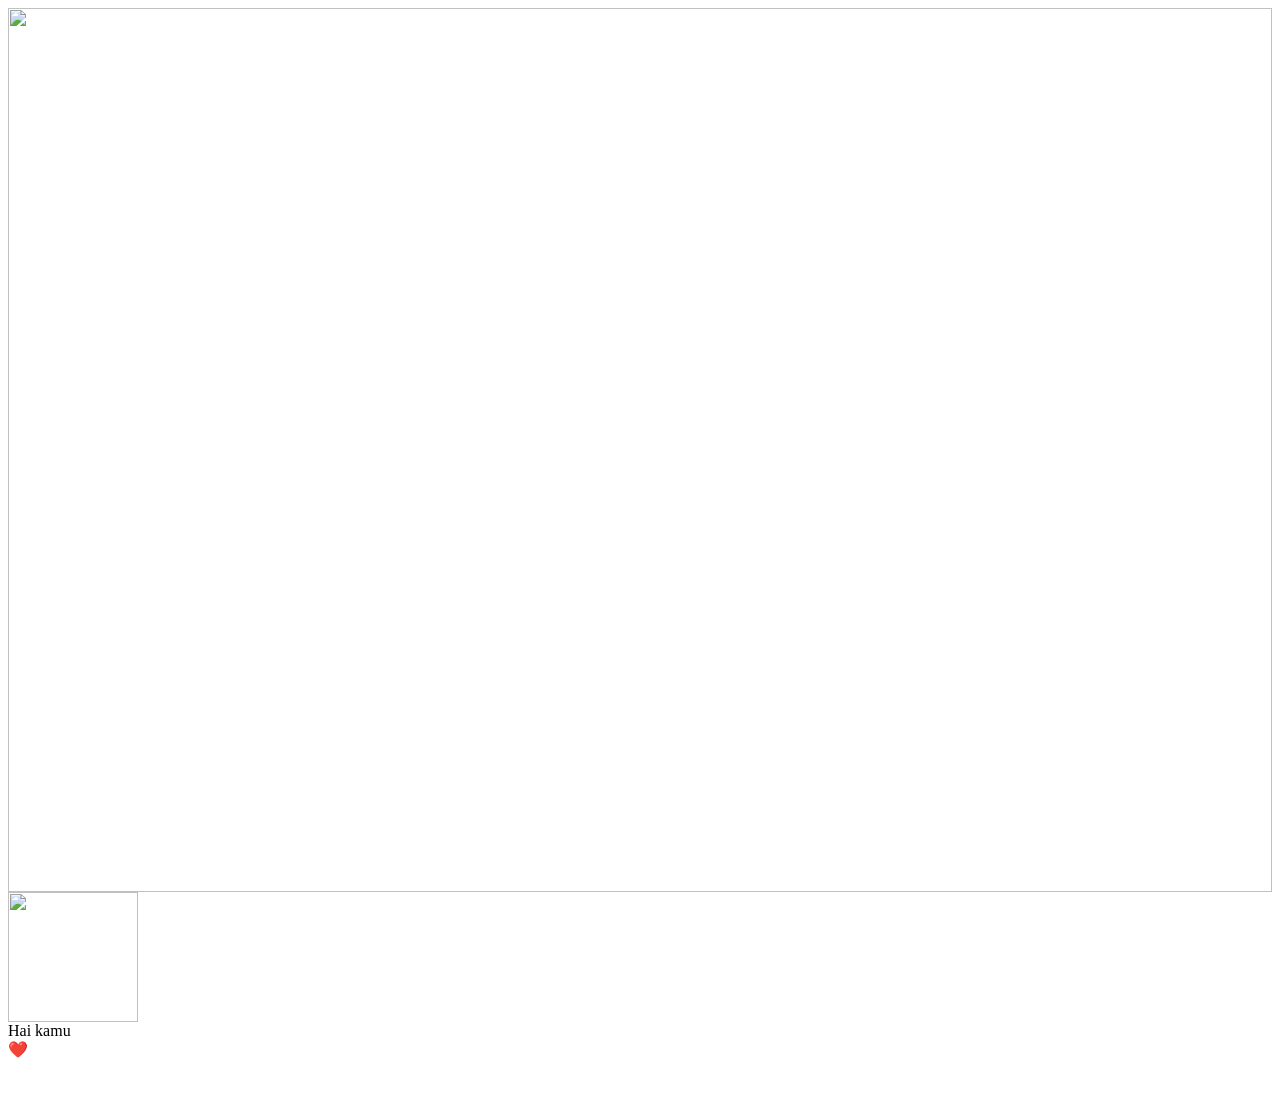
==== index.html @ ecee6a0e "Update and rename PesanUntukmu.html to index.html" ====
<html><meta charset='UTF-8'/><meta content='width=device-width, initial-scale=1, user-scalable=1, minimum-scale=1, maximum-scale=5' name='viewport'/><meta content='IE=edge' http-equiv='X-UA-Compatible'/>
<link rel="preconnect" href="https://fonts.googleapis.com"><link rel="preconnect" href="https://fonts.gstatic.com" crossorigin><link href="https://fonts.googleapis.com/css2?family=Quicksand&display=swap" rel="stylesheet">
<script src="https://cdn.jsdelivr.net/npm/sweetalert2@11.0.19/dist/sweetalert2.all.min.js"></script>
<link href="https://pesanuntukmu.likeadream.repl.co/style.css" rel="stylesheet" type="text/css" /><script src="https://pesanuntukmu.likeadream.repl.co/script.js"></script>
<head>

</head>
<body><div id="bodyblur"><img src="https://i.postimg.cc/NMLZ6Zk5/IMG-20220207-131156-010.jpg" width="100%" height="100%"/></div>

<div id="idfoto" class="foto">
  <!-- Foto 1 dan 2 --><div class="image"><img id="ftKm" src="https://i.postimg.cc/7Y5St8C3/snuggles-caring-1.gif" width="130px" height="130px"/><img id="ftAk" class="lopdeg" style="opacity:0;position:absolute;" src="https://i.postimg.cc/WzSgqLG7/love-ilu.gif" width="130px" height="130px"/></div>
  <!-- Nama & Pesan --><span id="sp1"></span><div id="sp2" style="display:none;"><span id="text3"></span></div>
</div>

<div id='Content' style="display:none">
  <blockquote><p id="text"></p><p id="text2"></p></blockquote>
</div>

<div id="tombo" class="content2"><div id="lope" class="ct1"><label class='lovein' onClick="mulai();nonTo();nonFo()">&#10084;&#65039;</label></div>
  <p style="opacity:.7;font-size:12px;color:white">Klik untuk Mulai</p>
</div>

<script type="text/javascript">
function play() {//Link Audio Bisa Diganti
var audio = new Audio('https://nih.likeadream.repl.co/Hiduplah.mp3');audio.play();}

            document.getElementById("sp1").innerHTML = "Hai kamu"
            const swals = Swal.mixin({
                allowOutsideClick: false,
            });
            const swalsy = Swal.mixin({confirmButtonText: 'Iya', allowOutsideClick: false,});
            const swalst = Swal.mixin({
                allowOutsideClick: false, showConfirmButton: false, timer: 2300, timerProgressBar: true,
            });
            async function mulai(){
                var { value: nama } = await swals.fire({
                    title: 'Masukin nama kamu',
                    input: 'text',
                    allowOutsideClick: false,
                    showCancelButton: false,
                });
                if(nama && nama.length < 8){
                	window.nama = nama;
                    kuiscwk();                                 
                } else {
                    await swals.fire('Ups!', 'Nama tidak boleh kosong atau lebih dari 7 karakter, ya!');
                    mulai();
                }
            }
            async function kuis(){
            	      play();
                  	await swalst.fire('Hai, ' + namacwk + '!');
                      await swalst.fire('Aku mau bilang sesuatu nih buat kamu ><');
                      await swalst.fire('Iya buat kamu seorang &#129325;');
                      text = "Dear, " + namacwk + ". Kamu sehat terus di sana ya      ";
                      emotnama = "&#10084;";
                      text2 = "Maaf untuk saat ini hanya bisa menjagamu lewat doa <3    ...     ";
					  text2 = "Semangat kerja dan ngerjain skripsi nya.. Semoga lekas membaik.. Sekarang kamu istirahat dulu yaa biar bisa lanjut menjelajahi dunia lagi :D  ...	Maaf untuk saat ini hanya bisa menjagamu lewat doa <3    ...     ";
                      pesanakhir = "Baik-baik di sana, " + nama + "&#129293;";
                      ketik();showFo();showDiv();document.getElementById("sp1").innerHTML = nama + " &#128155;";
             }
</script>
</body>
</html>
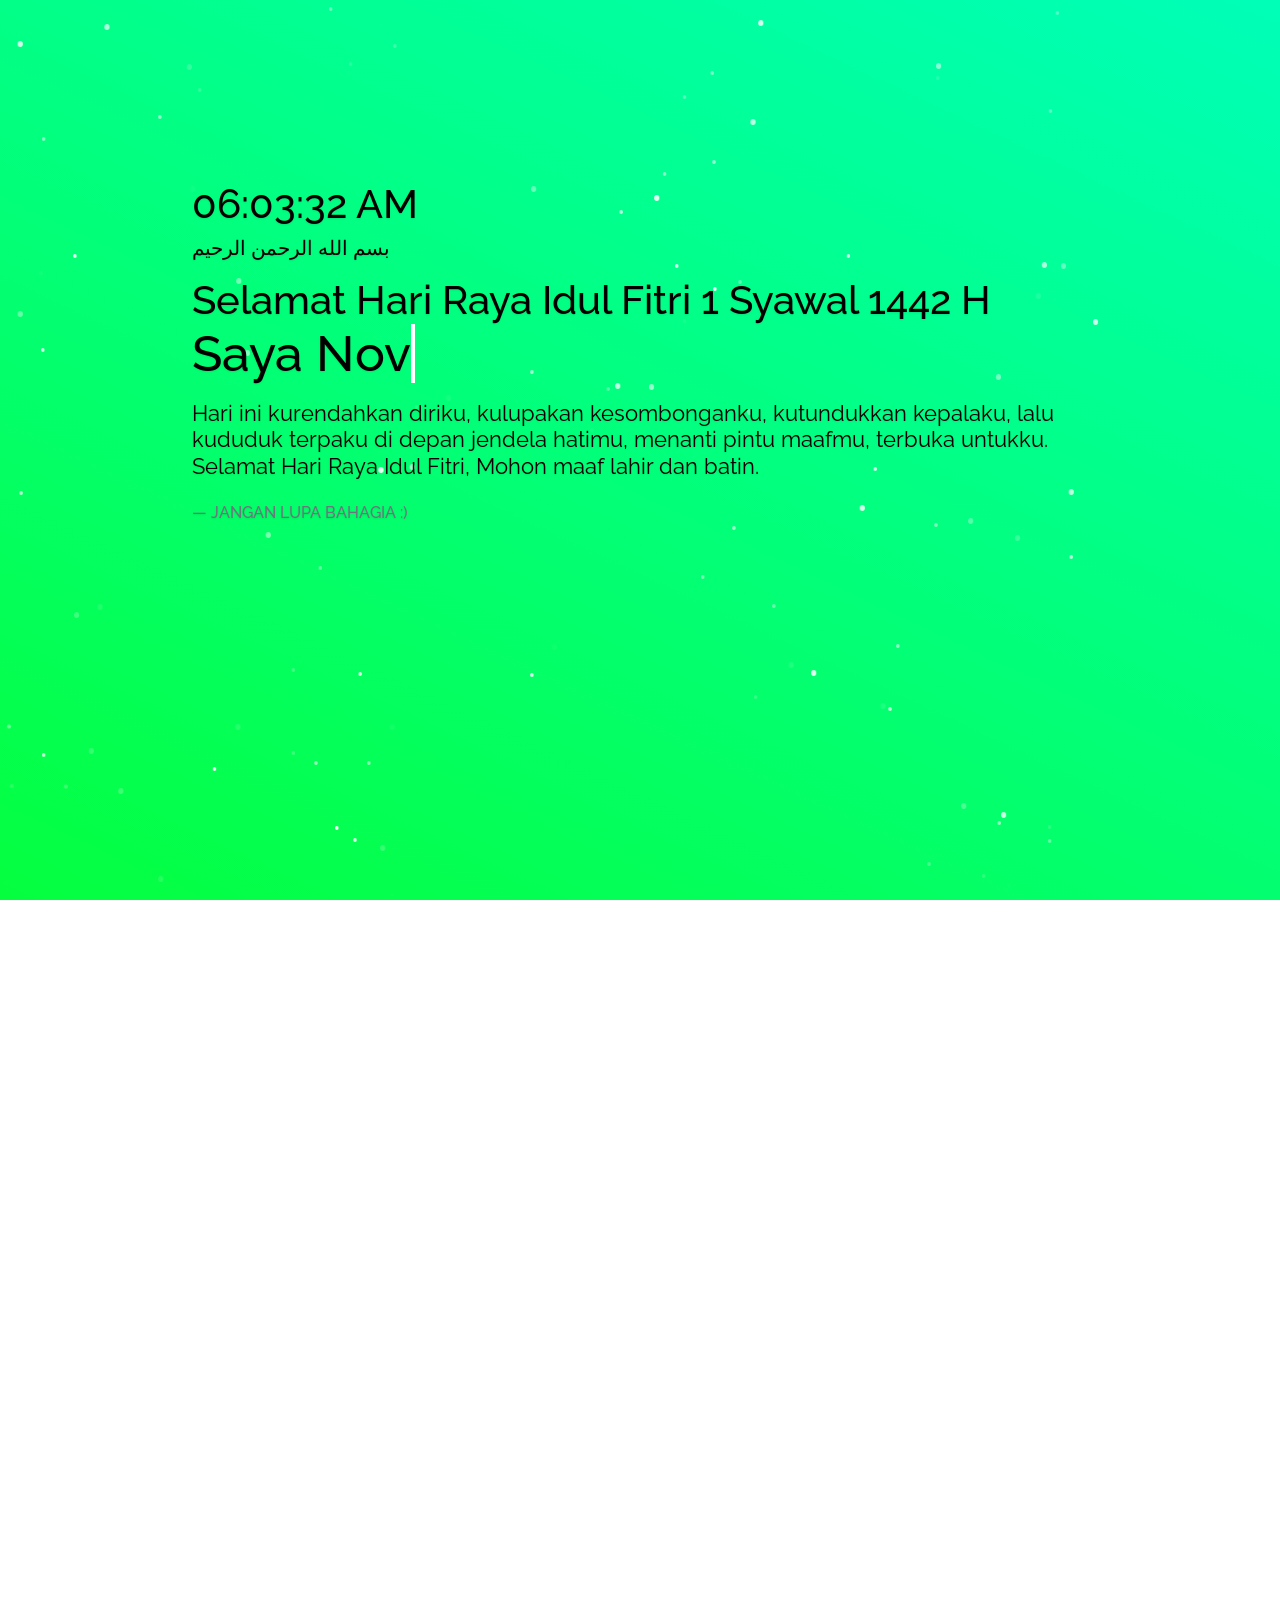
==== commit 5881336f: "committing a file" ====
--- a/index.html
+++ b/index.html
@@ -1,64 +1,50 @@
-<html><meta charset='UTF-8'/><meta content='width=device-width, initial-scale=1, user-scalable=1, minimum-scale=1, maximum-scale=5' name='viewport'/><meta content='IE=edge' http-equiv='X-UA-Compatible'/>
-<link rel="preconnect" href="https://fonts.googleapis.com"><link rel="preconnect" href="https://fonts.gstatic.com" crossorigin><link href="https://fonts.googleapis.com/css2?family=Quicksand&display=swap" rel="stylesheet">
-<script src="https://cdn.jsdelivr.net/npm/sweetalert2@11.0.19/dist/sweetalert2.all.min.js"></script>
-<link href="https://pesanuntukmu.likeadream.repl.co/style.css" rel="stylesheet" type="text/css" /><script src="https://pesanuntukmu.likeadream.repl.co/script.js"></script>
-<head>
-
-</head>
-<body><div id="bodyblur"><img src="https://i.postimg.cc/NMLZ6Zk5/IMG-20220207-131156-010.jpg" width="100%" height="100%"/></div>
-
-<div id="idfoto" class="foto">
-  <!-- Foto 1 dan 2 --><div class="image"><img id="ftKm" src="https://i.postimg.cc/7Y5St8C3/snuggles-caring-1.gif" width="130px" height="130px"/><img id="ftAk" class="lopdeg" style="opacity:0;position:absolute;" src="https://i.postimg.cc/WzSgqLG7/love-ilu.gif" width="130px" height="130px"/></div>
-  <!-- Nama & Pesan --><span id="sp1"></span><div id="sp2" style="display:none;"><span id="text3"></span></div>
-</div>
-
-<div id='Content' style="display:none">
-  <blockquote><p id="text"></p><p id="text2"></p></blockquote>
-</div>
-
-<div id="tombo" class="content2"><div id="lope" class="ct1"><label class='lovein' onClick="mulai();nonTo();nonFo()">&#10084;&#65039;</label></div>
-  <p style="opacity:.7;font-size:12px;color:white">Klik untuk Mulai</p>
-</div>
-
-<script type="text/javascript">
-function play() {//Link Audio Bisa Diganti
-var audio = new Audio('https://nih.likeadream.repl.co/Hiduplah.mp3');audio.play();}
-
-            document.getElementById("sp1").innerHTML = "Hai kamu"
-            const swals = Swal.mixin({
-                allowOutsideClick: false,
-            });
-            const swalsy = Swal.mixin({confirmButtonText: 'Iya', allowOutsideClick: false,});
-            const swalst = Swal.mixin({
-                allowOutsideClick: false, showConfirmButton: false, timer: 2300, timerProgressBar: true,
-            });
-            async function mulai(){
-                var { value: nama } = await swals.fire({
-                    title: 'Masukin nama kamu',
-                    input: 'text',
-                    allowOutsideClick: false,
-                    showCancelButton: false,
-                });
-                if(nama && nama.length < 8){
-                	window.nama = nama;
-                    kuiscwk();                                 
-                } else {
-                    await swals.fire('Ups!', 'Nama tidak boleh kosong atau lebih dari 7 karakter, ya!');
-                    mulai();
-                }
-            }
-            async function kuis(){
-            	      play();
-                  	await swalst.fire('Hai, ' + namacwk + '!');
-                      await swalst.fire('Aku mau bilang sesuatu nih buat kamu ><');
-                      await swalst.fire('Iya buat kamu seorang &#129325;');
-                      text = "Dear, " + namacwk + ". Kamu sehat terus di sana ya      ";
-                      emotnama = "&#10084;";
-                      text2 = "Maaf untuk saat ini hanya bisa menjagamu lewat doa <3    ...     ";
-					  text2 = "Semangat kerja dan ngerjain skripsi nya.. Semoga lekas membaik.. Sekarang kamu istirahat dulu yaa biar bisa lanjut menjelajahi dunia lagi :D  ...	Maaf untuk saat ini hanya bisa menjagamu lewat doa <3    ...     ";
-                      pesanakhir = "Baik-baik di sana, " + nama + "&#129293;";
-                      ketik();showFo();showDiv();document.getElementById("sp1").innerHTML = nama + " &#128155;";
-             }
-</script>
-</body>
-</html>
+<!doctype html>
+<html lang="en">
+  <head>
+    <!-- Required meta tags -->
+    <meta charset="utf-8">
+    <meta name="viewport" content="width=device-width, initial-scale=1, shrink-to-fit=no">
+
+    <!-- Bootstrap CSS -->
+    <link rel="stylesheet" href="https://maxcdn.bootstrapcdn.com/bootstrap/4.0.0/css/bootstrap.min.css" integrity="sha384-Gn5384xqQ1aoWXA+058RXPxPg6fy4IWvTNh0E263XmFcJlSAwiGgFAW/dAiS6JXm" crossorigin="anonymous">
+
+    <!-- Custom CSS -->
+    <link rel="stylesheet" href="style.css">
+    <title>Selamat Hari Raya Idul Fitri</title>
+  </head>
+  <body>
+
+    <link href='https://fonts.googleapis.com/css?family=Raleway:500,400,300,200,100' rel='stylesheet' type='text/css'>
+    <canvas class="container" id="container" role="main"></canvas>
+      <div class="content">
+        <h1>
+            <div id="jam"></div>
+            <p class="lead mt-2">
+                بسم الله الرحمن الرحيم
+            </p>
+            <div class="intro">Selamat Hari Raya Idul Fitri 1 Syawal 1442 H</div>
+            <a class="typewrite" data-period="2000" data-type='[ "Saya Noval Amanatul Kahfi Mengucapkan", "Minal Aidin Wal Faidzin", "Mohon Maaf Lahir dan Batin"]'>
+              <span class="wrap"></span>
+            </a>
+            <blockquote class="blockquote mt-3">
+                <p class="quote mb-0 small">Hari ini kurendahkan diriku, kulupakan kesombonganku, kutundukkan kepalaku, lalu kududuk terpaku di depan jendela hatimu, menanti pintu maafmu, terbuka untukku. Selamat Hari Raya Idul Fitri, Mohon maaf lahir dan batin.</p>
+                <br><footer class="blockquote-footer">JANGAN LUPA BAHAGIA :)</footer></br>
+              </blockquote>
+        </h1>
+      </div>
+    </div>
+    <div class="blur blurTop"><canvas class="canvas"id="blurCanvasTop"></canvas></div>
+    <div class="blur blurBottom"><canvas width="1000px" height="1000px" class="canvas" id="blurCanvasBottom"></canvas></div>
+
+      
+
+
+    
+    <!-- Optional JavaScript -->
+    <!-- jQuery first, then Popper.js, then Bootstrap JS -->
+    <script src="https://code.jquery.com/jquery-3.2.1.slim.min.js" integrity="sha384-KJ3o2DKtIkvYIK3UENzmM7KCkRr/rE9/Qpg6aAZGJwFDMVNA/GpGFF93hXpG5KkN" crossorigin="anonymous"></script>
+    <script src="https://cdnjs.cloudflare.com/ajax/libs/popper.js/1.12.9/umd/popper.min.js" integrity="sha384-ApNbgh9B+Y1QKtv3Rn7W3mgPxhU9K/ScQsAP7hUibX39j7fakFPskvXusvfa0b4Q" crossorigin="anonymous"></script>
+    <script src="https://maxcdn.bootstrapcdn.com/bootstrap/4.0.0/js/bootstrap.min.js" integrity="sha384-JZR6Spejh4U02d8jOt6vLEHfe/JQGiRRSQQxSfFWpi1MquVdAyjUar5+76PVCmYl" crossorigin="anonymous"></script>
+    <script src="script.js"></script>
+</body>
+</html>
--- a/style.css
+++ b/style.css
@@ -0,0 +1,73 @@
+html,body {
+    font-family: Raleway;
+    overflow:hidden;
+    width:100%;
+    height:100%;
+    position:absolute;
+    color: black;
+    background: linear-gradient(25deg,#05ff3f,#00ffb8);
+    text-shadow: 0px 1px 2px rgba(0,0,0,0.1);
+  }
+  .container  {
+    width:100%;
+    height:100%;
+    position:absolute;
+  }
+  #blurCanvasTop{
+    position:absolute;
+  }
+  #blurCanvasBottom{
+    left:30%;
+    top:0;
+    position:absolute;
+  }
+  .content {
+    left:15%;
+    top:20%;
+    width:70%;
+    position:relative;
+  }
+  
+  .blur {
+    width:100%;
+    height:100%;
+    position:absolute;
+    overflow:hidden;
+  }
+  .blurTop{
+    left:40%;
+    top:-110%;
+    transform:rotate(20deg);
+    transform-origin: 0 100%;
+  }
+  .blurBottom{
+    left:-60%;
+    top:100%;
+    transform:rotate(20deg);
+    transform-origin: 100% 0%;
+  }
+
+.intro{
+    font-size: 30px;
+}
+
+.typewrite{
+    font-size: 20px;
+}
+
+.quote{
+    font-size: 15px;
+}
+
+  @media (min-width: 576px) {
+      .intro{
+          font-size: 100%;
+      }
+
+      .typewrite{
+          font-size: 50px;
+      }
+      .quote{
+        font-size: 22px;
+    }
+  }
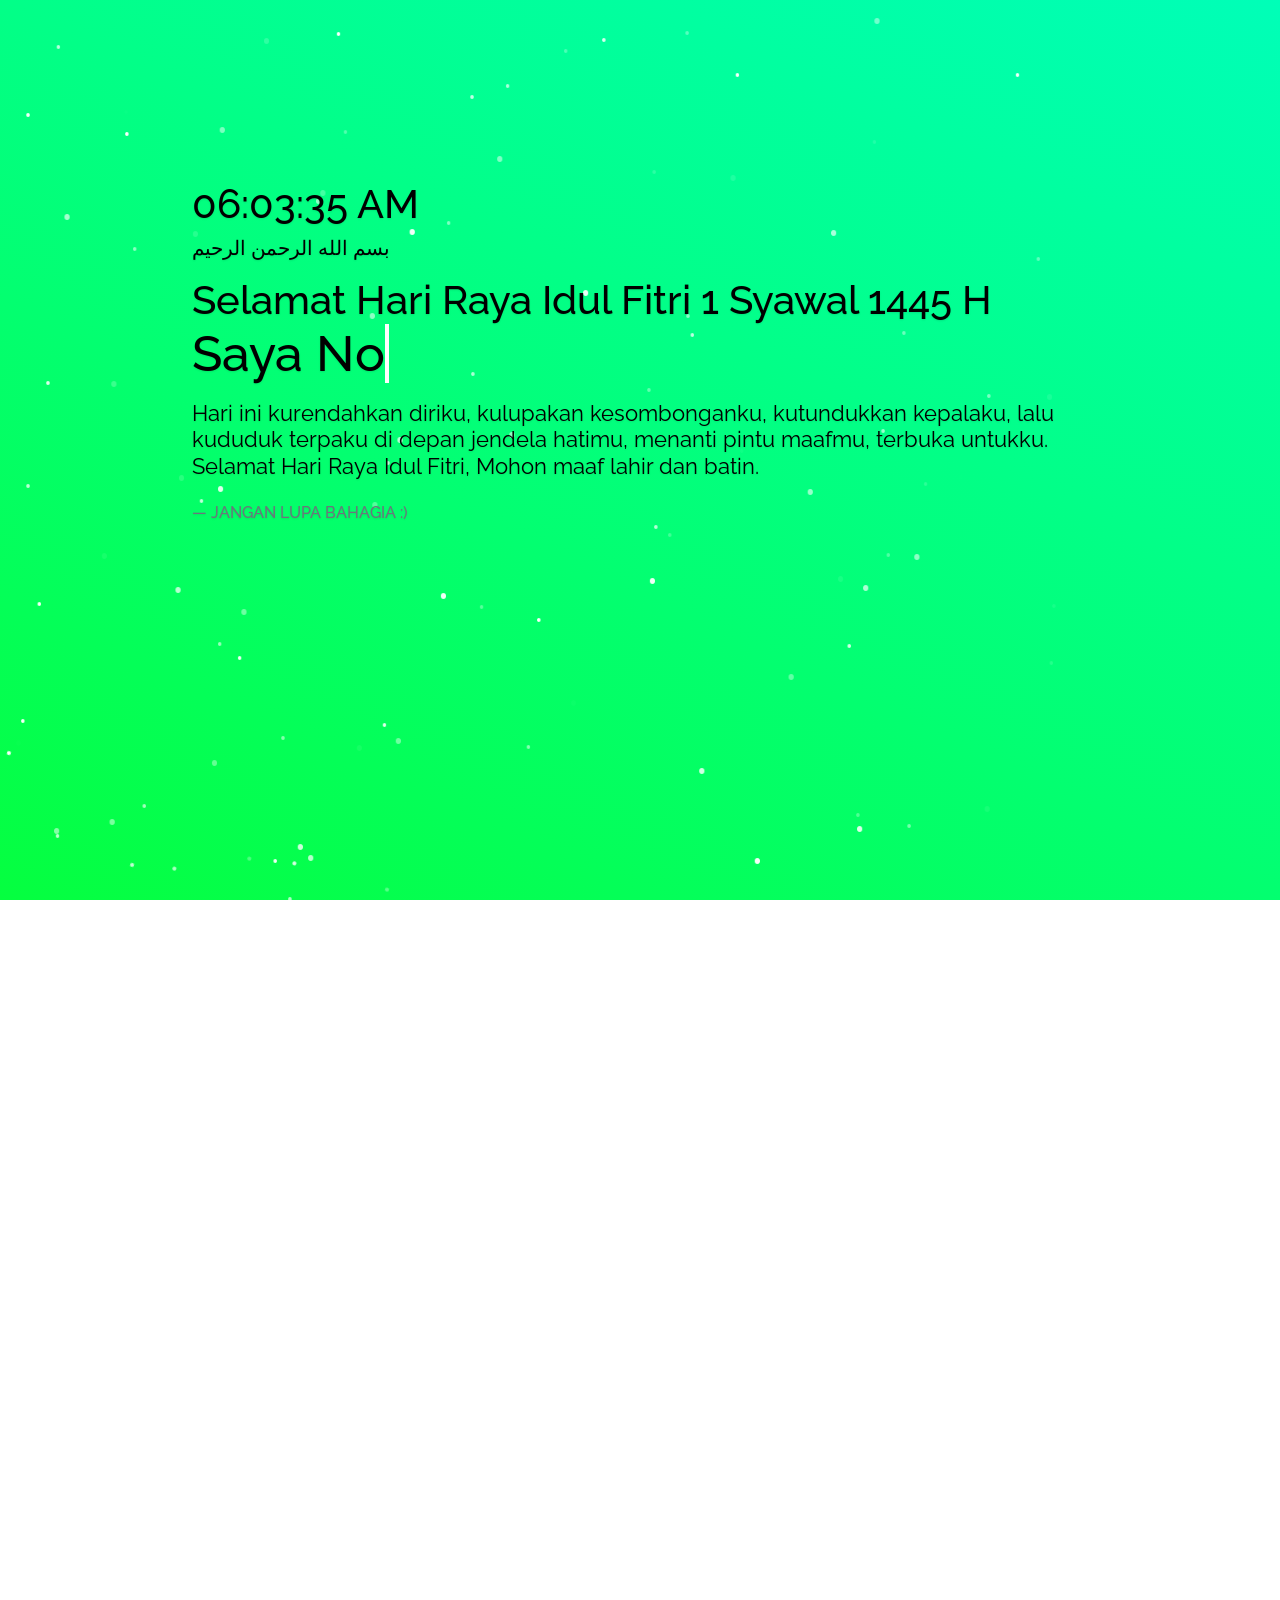
==== commit 09bd73e0: "first commit" ====
--- a/index.html
+++ b/index.html
@@ -22,7 +22,7 @@
             <p class="lead mt-2">
                 بسم الله الرحمن الرحيم
             </p>
-            <div class="intro">Selamat Hari Raya Idul Fitri 1 Syawal 1442 H</div>
+            <div class="intro">Selamat Hari Raya Idul Fitri 1 Syawal 1445 H</div>
             <a class="typewrite" data-period="2000" data-type='[ "Saya Noval Amanatul Kahfi Mengucapkan", "Minal Aidin Wal Faidzin", "Mohon Maaf Lahir dan Batin"]'>
               <span class="wrap"></span>
             </a>
